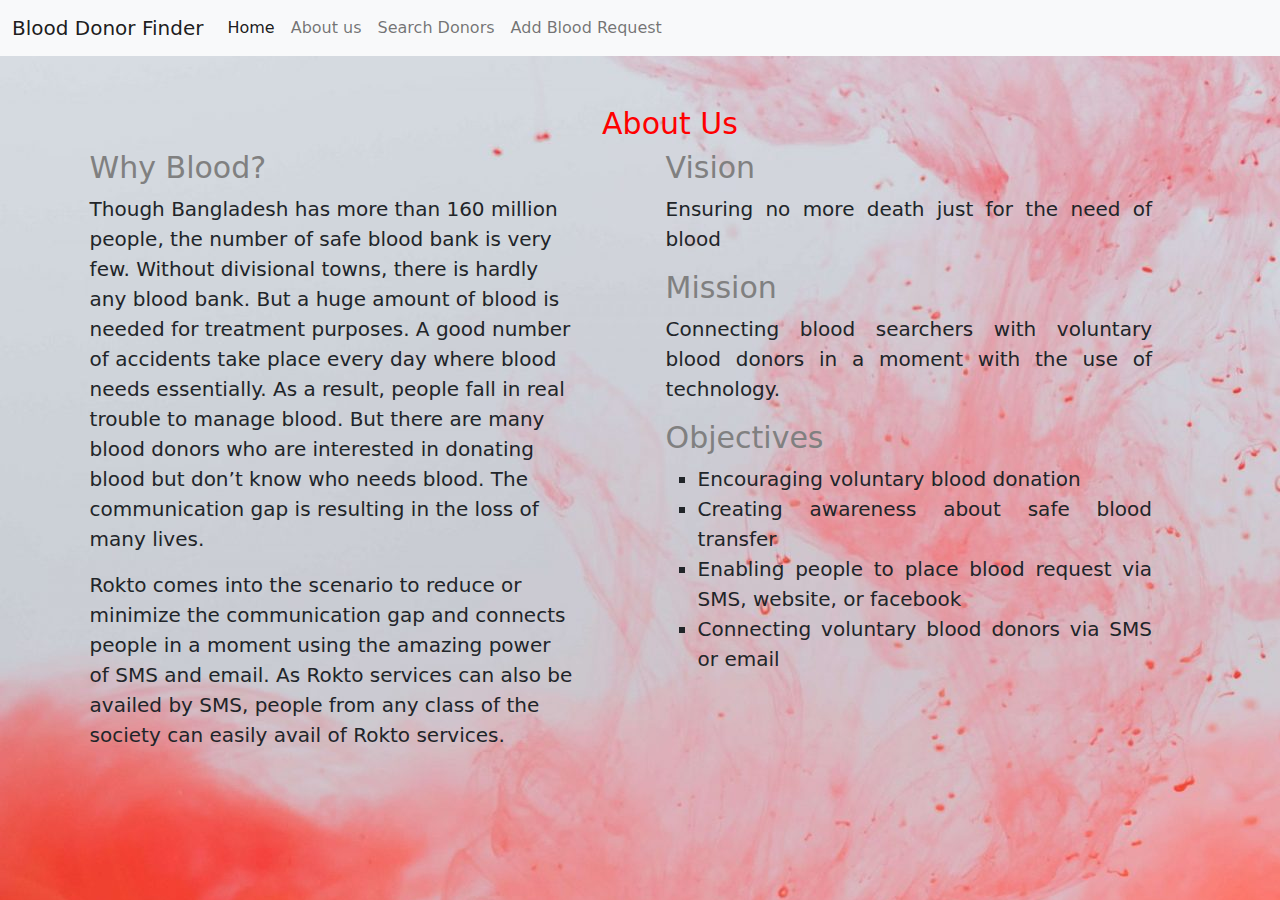
==== about-us.html @ ce0d238a "new file:   .vscode/settings.jsonnew file:   about-us.html modified:   index.html new file:   search" ====
<!DOCTYPE html>
<html lang="en">
  <head>
    <meta charset="UTF-8" />
    <meta http-equiv="X-UA-Compatible" content="IE=edge" />
    <meta name="viewport" content="width=device-width, initial-scale=1.0" />
    <title>About Us</title>
    <link rel="stylesheet" href="css/bootstrap/css/bootstrap.min.css" />
    <link rel="stylesheet" href="styles.css" />
  </head>

  <body>
    <nav class="navbar navbar-expand-lg bg-light">
      <div class="container-fluid">
        <a class="navbar-brand" href="index.html">Blood Donor Finder</a>
        <button
          class="navbar-toggler"
          type="button"
          data-bs-toggle="collapse"
          data-bs-target="#navbarNav"
          aria-controls="navbarNav"
          aria-expanded="false"
          aria-label="Toggle navigation"
        >
          <span class="navbar-toggler-icon"></span>
        </button>
        <div class="collapse navbar-collapse" id="navbarNav">
          <ul class="navbar-nav">
            <li class="nav-item">
              <a class="nav-link active" aria-current="page" href="index.html"
                >Home</a
              >
            </li>
            <li class="nav-item">
              <a class="nav-link" href="about-us.html">About us</a>
            </li>
            <li class="nav-item">
              <a class="nav-link" href="search-donors.html">Search Donors</a>
            </li>
            <li class="nav-item">
              <a class="nav-link" href="#">Add Blood Request</a>
            </li>
          </ul>
        </div>
      </div>
    </nav>
    <div class="about">
      <h1 class="abt">About Us</h1>
    </div>
    <section class="top-banner">
      <div class="half-width">
        <h1>Why Blood?</h1>
        <p>
          Though Bangladesh has more than 160 million people, the number of safe
          blood bank is very few. Without divisional towns, there is hardly any
          blood bank. But a huge amount of blood is needed for treatment
          purposes. A good number of accidents take place every day where blood
          needs essentially. As a result, people fall in real trouble to manage
          blood. But there are many blood donors who are interested in donating
          blood but don’t know who needs blood. The communication gap is
          resulting in the loss of many lives.
        </p>
        <p>
          Rokto comes into the scenario to reduce or minimize the communication
          gap and connects people in a moment using the amazing power of SMS and
          email. As Rokto services can also be availed by SMS, people from any
          class of the society can easily avail of Rokto services.
        </p>
      </div>
    </section>

    <section class="bio-area">
      <div class="half-width">
        <h1>Vision</h1>
        <p>Ensuring no more death just for the need of blood</p>
        <h1>Mission</h1>
        <p>
          Connecting blood searchers with voluntary blood donors in a moment
          with the use of technology.
        </p>
        <h1>Objectives</h1>
        <ul class="b">
          <li>Encouraging voluntary blood donation</li>
          <li>Creating awareness about safe blood transfer</li>
          <li>
            Enabling people to place blood request via SMS, website, or facebook
          </li>
          <li>Connecting voluntary blood donors via SMS or email</li>
        </ul>
      </div>
    </section>
    <script
      src="https://cdn.jsdelivr.net/npm/@popperjs/core@2.11.6/dist/umd/popper.min.js"
      integrity="sha384-oBqDVmMz9ATKxIep9tiCxS/Z9fNfEXiDAYTujMAeBAsjFuCZSmKbSSUnQlmh/jp3"
      crossorigin="anonymous"
    ></script>
    <script
      src="https://cdn.jsdelivr.net/npm/bootstrap@5.2.2/dist/js/bootstrap.min.js"
      integrity="sha384-IDwe1+LCz02ROU9k972gdyvl+AESN10+x7tBKgc9I5HFtuNz0wWnPclzo6p9vxnk"
      crossorigin="anonymous"
    ></script>
  </body>
</html>
---- styles.css ----
body {
  background-image: url("images/blood.jpg");
  background-repeat: no-repeat;
}
.blood {
  margin-top: 150px;
  margin-left: 300px;
  width: 50%;
}
.blood-1 {
  margin-left: 300px;
  margin-top: 40px;
}
.about {
  text-align: center;
  margin-top: 200px;
}
.us {
  width: 50%;
  text-align: center;
  margin: auto;
}
.learn {
  text-align: center;
  margin-top: 50px;
  margin-bottom: 50px;
}
.navbar navbar-expand-lg bg-light {
  background-color: rgba(218, 22, 22, 0.87);
}
.card {
  margin-top: 50px;
  margin-bottom: 50px;
  background-color: rgba(199, 65, 24, 0.774);
}
footer p {
  text-align: center;
  font-size: 12px;
  font-style: oblique;
}

/*about us*/
h2 {
  font-size: 20px;
  margin-left: 10px;
  margin-top: 50px;
}
h1 {
  font-size: 30px;
  color: gray;
}
.half-width {
  width: 40%;
  margin-left: 5%;
  padding-left: 2%;
  float: left;
}
.about {
  margin-top: 50px;
  margin-left: 60px;
}
p {
  font-size: 20px;
}
ul.b {
  list-style-type: square;
  font-size: 20px;
}
.bio-area {
  text-align: justify;
}
.abt {
  color: red;
}
/*search donor*/
.flex-container {
  display: flex;
}
.cat-1,
.cat-2,
.cat-3 {
  background-color: aliceblue;
  padding: 10px 30px;
  margin-top: 30px;
  border-radius: 5px;
}
.row {
  margin: 40px;
}
.total {
  height: 90px;
  background-color: red;
  margin-left: 55px;
  margin-right: 55px;
  text-align: center;
}
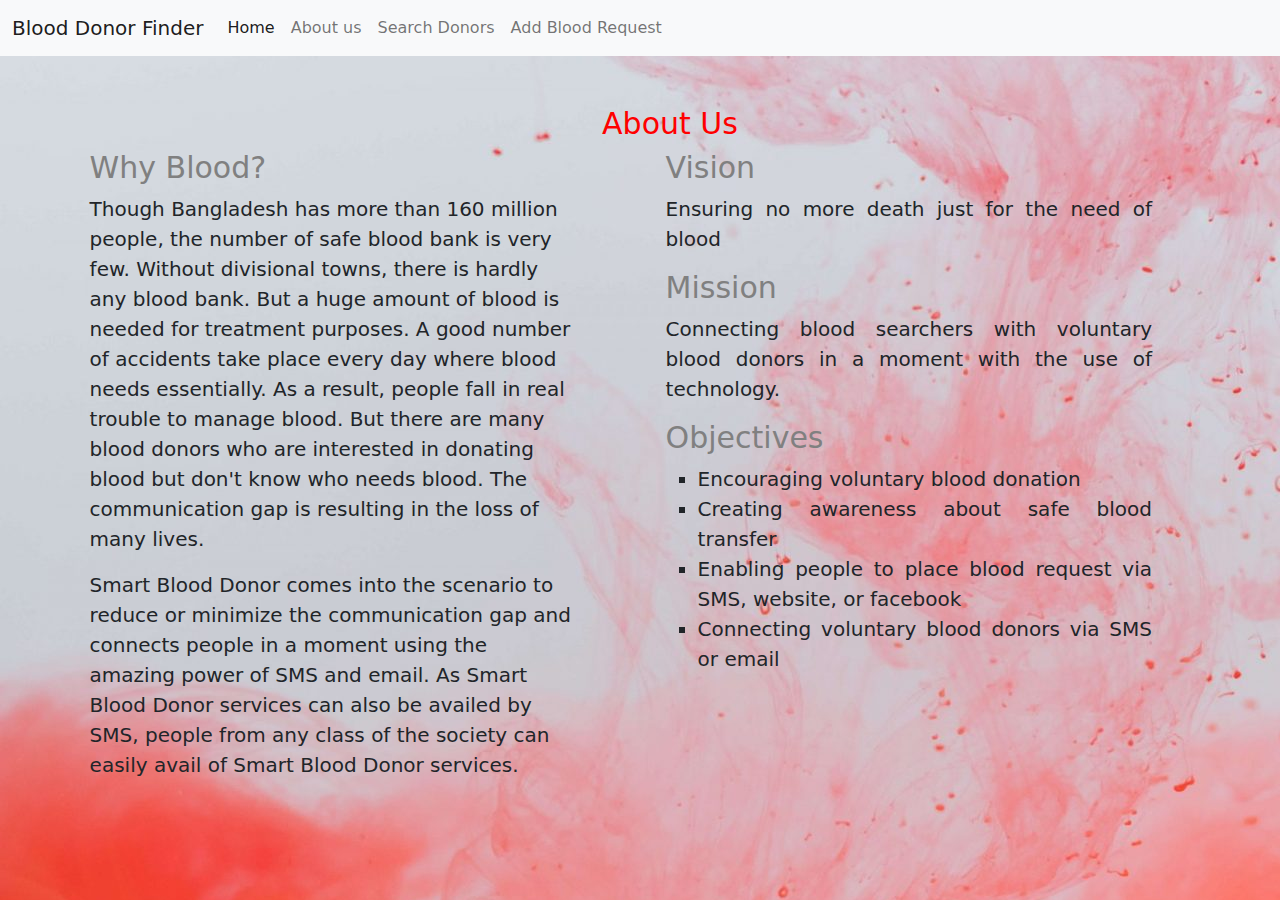
==== commit a7227f95: "changed paragraph" ====
--- a/about-us.html
+++ b/about-us.html
@@ -57,14 +57,15 @@
           purposes. A good number of accidents take place every day where blood
           needs essentially. As a result, people fall in real trouble to manage
           blood. But there are many blood donors who are interested in donating
-          blood but don’t know who needs blood. The communication gap is
+          blood but don't know who needs blood. The communication gap is
           resulting in the loss of many lives.
         </p>
         <p>
-          Rokto comes into the scenario to reduce or minimize the communication
-          gap and connects people in a moment using the amazing power of SMS and
-          email. As Rokto services can also be availed by SMS, people from any
-          class of the society can easily avail of Rokto services.
+          Smart Blood Donor comes into the scenario to reduce or minimize the
+          communication gap and connects people in a moment using the amazing
+          power of SMS and email. As Smart Blood Donor services can also be
+          availed by SMS, people from any class of the society can easily avail
+          of Smart Blood Donor services.
         </p>
       </div>
     </section>
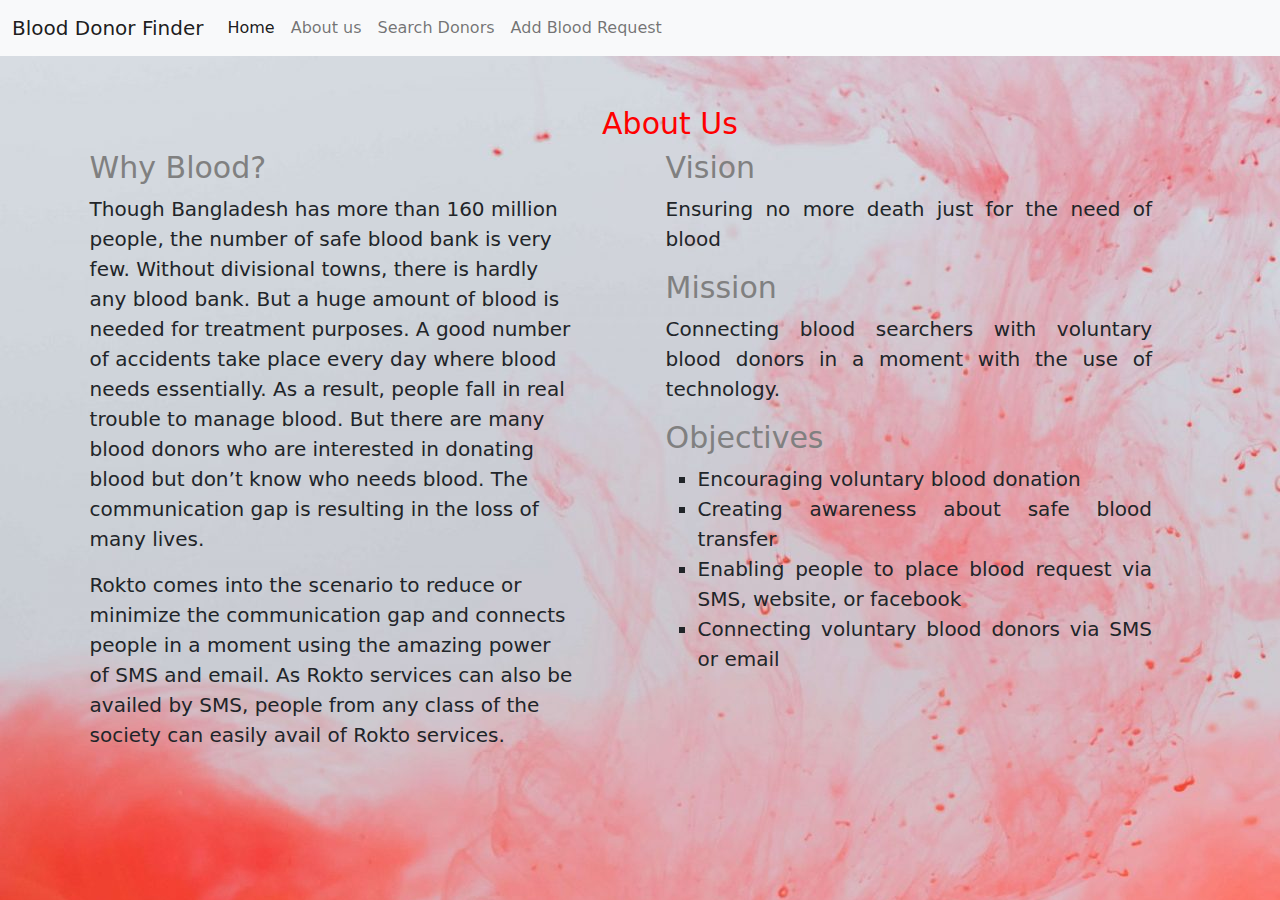
==== commit 05a3a9b4: "Revert "changed paragraph"" ====
--- a/about-us.html
+++ b/about-us.html
@@ -57,15 +57,14 @@
           purposes. A good number of accidents take place every day where blood
           needs essentially. As a result, people fall in real trouble to manage
           blood. But there are many blood donors who are interested in donating
-          blood but don't know who needs blood. The communication gap is
+          blood but don’t know who needs blood. The communication gap is
           resulting in the loss of many lives.
         </p>
         <p>
-          Smart Blood Donor comes into the scenario to reduce or minimize the
-          communication gap and connects people in a moment using the amazing
-          power of SMS and email. As Smart Blood Donor services can also be
-          availed by SMS, people from any class of the society can easily avail
-          of Smart Blood Donor services.
+          Rokto comes into the scenario to reduce or minimize the communication
+          gap and connects people in a moment using the amazing power of SMS and
+          email. As Rokto services can also be availed by SMS, people from any
+          class of the society can easily avail of Rokto services.
         </p>
       </div>
     </section>
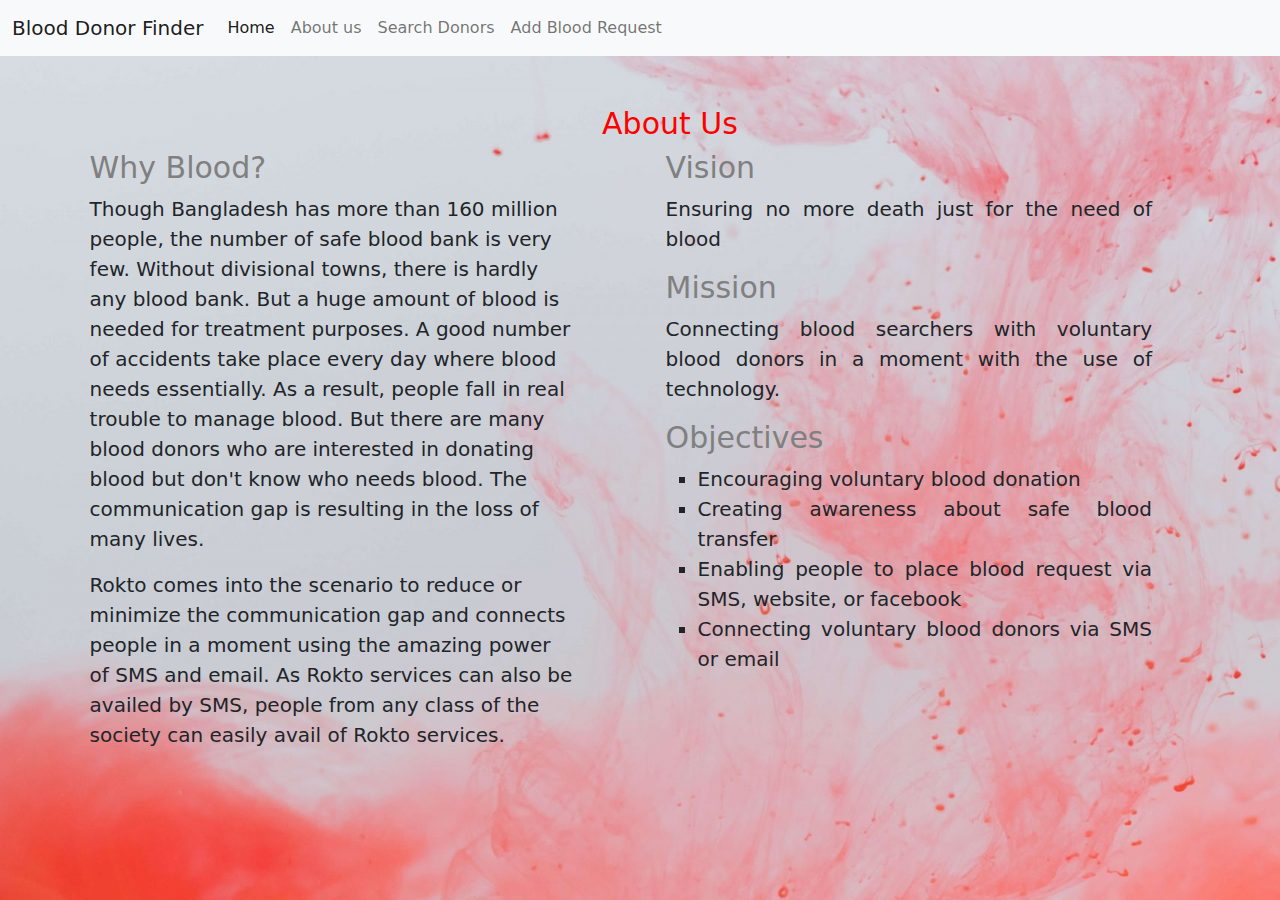
==== commit 9310e97c: "just changed a single qoute" ====
--- a/about-us.html
+++ b/about-us.html
@@ -57,7 +57,7 @@
           purposes. A good number of accidents take place every day where blood
           needs essentially. As a result, people fall in real trouble to manage
           blood. But there are many blood donors who are interested in donating
-          blood but don’t know who needs blood. The communication gap is
+          blood but don't know who needs blood. The communication gap is
           resulting in the loss of many lives.
         </p>
         <p>
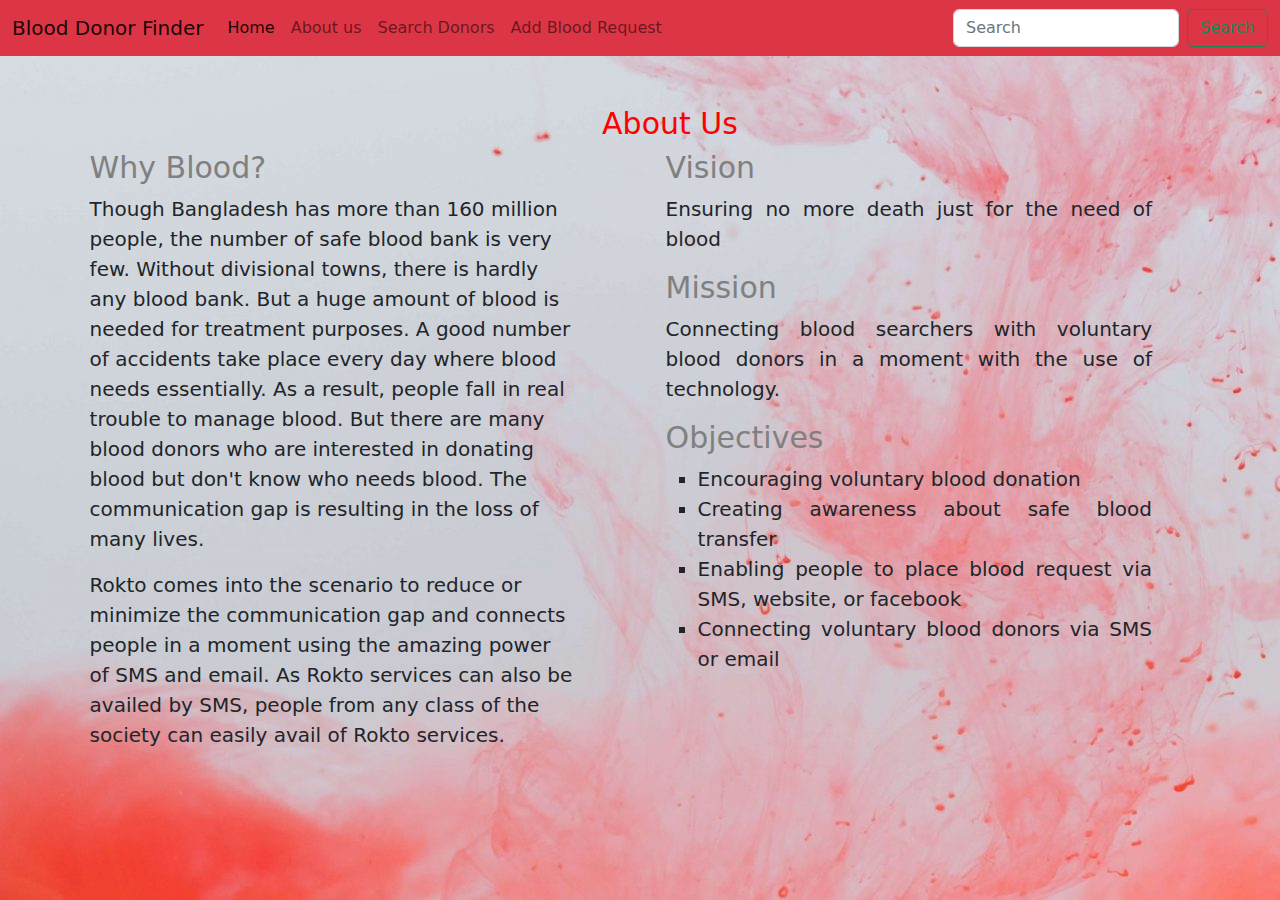
==== commit 93910fb0: "modified:   about-us.html 	new file:   images/login-page.jpg 	modified:   index.html 	modified:   lo" ====
--- a/about-us.html
+++ b/about-us.html
@@ -10,22 +10,22 @@
   </head>
 
   <body>
-    <nav class="navbar navbar-expand-lg bg-light">
+    <nav class="navbar navbar-expand-lg bg-danger">
       <div class="container-fluid">
         <a class="navbar-brand" href="index.html">Blood Donor Finder</a>
         <button
           class="navbar-toggler"
           type="button"
           data-bs-toggle="collapse"
-          data-bs-target="#navbarNav"
-          aria-controls="navbarNav"
+          data-bs-target="#navbarSupportedContent"
+          aria-controls="navbarSupportedContent"
           aria-expanded="false"
           aria-label="Toggle navigation"
         >
           <span class="navbar-toggler-icon"></span>
         </button>
-        <div class="collapse navbar-collapse" id="navbarNav">
-          <ul class="navbar-nav">
+        <div class="collapse navbar-collapse" id="navbarSupportedContent">
+          <ul class="navbar-nav me-auto mb-2 mb-lg-0">
             <li class="nav-item">
               <a class="nav-link active" aria-current="page" href="index.html"
                 >Home</a
@@ -37,10 +37,22 @@
             <li class="nav-item">
               <a class="nav-link" href="search-donors.html">Search Donors</a>
             </li>
+
             <li class="nav-item">
-              <a class="nav-link" href="#">Add Blood Request</a>
+              <a class="nav-link" href="login-form.html">Add Blood Request</a>
             </li>
           </ul>
+          <form class="d-flex" role="search">
+            <input
+              class="form-control me-2"
+              type="search"
+              placeholder="Search"
+              aria-label="Search"
+            />
+            <button class="btn btn-outline-success" type="submit">
+              Search
+            </button>
+          </form>
         </div>
       </div>
     </nav>
--- a/styles.css
+++ b/styles.css
@@ -94,3 +94,19 @@
   margin-right: 55px;
   text-align: center;
 }
+/* for login-form */
+.divider:after,
+.divider:before {
+  content: "";
+  flex: 1;
+  height: 1px;
+  background: #eee;
+}
+.h-custom {
+  height: calc(100% - 73px);
+}
+@media (max-width: 450px) {
+  .h-custom {
+    height: 100%;
+  }
+}
